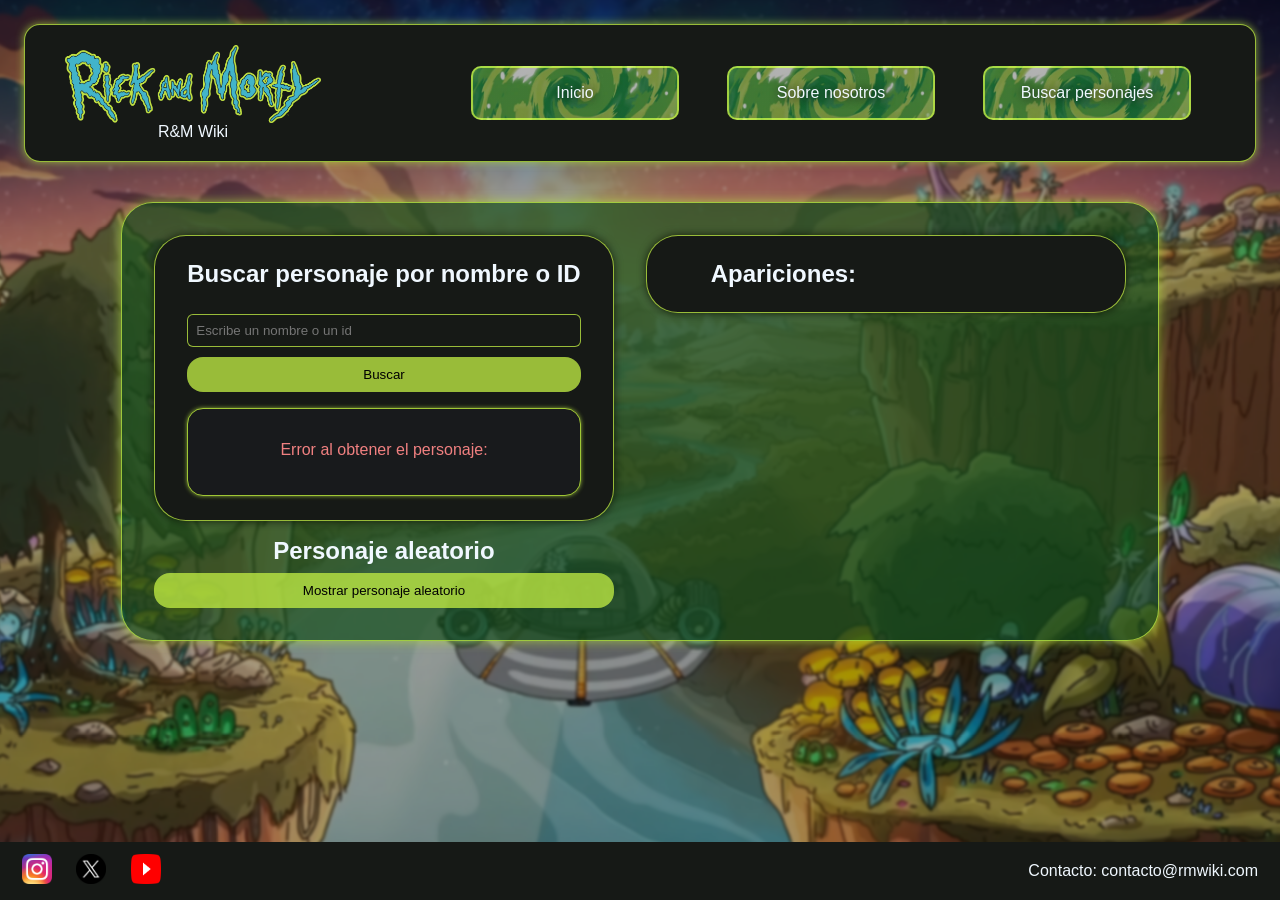
==== buscar_personaje.html @ e1c37523 "Comienzo a implementar seccion de apariciones de personaje" ====
<!DOCTYPE html>
<html lang="es">

<head>
    <meta charset="UTF-8">
    <meta name="viewport" content="width=device-width, initial-scale=1.0">
    <title>Buscar personajes | R&M Wiki</title>
    <link rel="stylesheet" href="../css/styles.css">
    <script src="script.js" defer></script>
</head>

<body>
    <header class="site-header">
        <a class="brand" href="index.html">
            <img class="brand__logo" src="media/logo.png">
            <span class="brand__name">R&M Wiki</span>
        </a>

        <nav class="site-nav">
            <a class="site-nav__link" href="index.html">Inicio</a>
            <a class="site-nav__link" href="sobre_nosotros.html">Sobre nosotros</a>
            <a class="site-nav__link" href="buscar_personaje.html">Buscar personajes</a>
        </nav>
    </header>

    <main>
        <div class="container container__busqueda container__encogido">
            <div class="buscador">
                <section class="busqueda">
                    <h2>Buscar personaje por nombre o ID</h2>
                    <form class="form" id="busqueda-form">
                        <input type="text" id="personaje-input" placeholder="Escribe un nombre o un id">
                        <button class="boton__largo" id="btn-buscar">Buscar</button>
                    </form>

                    <div class="busqueda__info" id="personaje-info">
                        <p id="error-busqueda"></p>
                        <div id="resultado-busqueda"></div>
                    </div>
                </section>
                <section class="aleatorio">
                    <h2>Personaje aleatorio</h2>
                    <button class="boton__largo" id="btn-aleatorio">Mostrar personaje aleatorio</button>

                    <div id="resultado-aleatorio"></div>
                    <p id="error-aleatorio"></p>
                </section>
            </div>

            <div class="busqueda episodios">
                <section class="episodios">
                    <h2>Apariciones: </h2>
                    <div id="resultado-busqueda-episodios"></div>
                </section>
            </div>
        </div>
    </main>

    <footer class="site-footer">
        <div class="site-footer__links">
            <a href="https://instagram.com/rmwiki" class="site-footer__link">
                <img src="media/instagram.png" alt="Instagram">
            </a>
            <a href="#" class="site-footer__link">
                <img src="media/x.png" alt="X">
            </a>
            <a href="https://youtube.com/rmwiki" class="site-footer__link">
                <img src="media/youtube.png" alt="YouTube">
            </a>
        </div>
        <a class="site-footer__text" href="mailto:contacto@rmwiki.com">Contacto: contacto@rmwiki.com</a>
    </footer>
</body>

</html>
---- css/styles.css ----
/* =========================
    ESTILOS GENERALES
   ========================= */

/* TODO: PREGUNTAR POR NOMENCLATURA DE CLASES EN HTML Y ACTUALIZAR LAS DIFERENTES A ESA */
* {
  margin: 0;
  padding: 0;
  box-sizing: border-box;
}

body {
  display: flex;
  flex-direction: column;

  font-family: 'Roboto', sans-serif;
  background: #f5f5f5;
  color: aliceblue;
}

body::before {
  content: "";
  position: fixed;
  inset: 0;
  z-index: -1;

  background-image: linear-gradient(rgba(0, 0, 0, 0.35), rgba(0, 0, 0, 0.35)),
    url("../media/bg-2.jpg");

  background-size: cover;
  background-position: center;

  filter: blur(1.5px);
  transform: scale(1.05);
}

html,
body {
  height: 100%;
}

main {
  flex: 1;
}

.container {
  width: 80%;
  margin: 1rem auto;
  background-color: #154e1dad;
  border: 0.1rem solid #bfeb44c6;

  /* box-shadow: 0px 0px 4rem #000000; */
  box-shadow: 0px 0px 0.75rem #b4de42bc;

  border-radius: 2rem;
  padding: 2rem;
}

.container__encogido {
  width: fit-content;
}

/* =========================
    HEADER / MENU
   ========================= */
.site-header {
  display: flex;
  justify-content: space-between;
  align-items: center;

  background-color: #161916;
  color: aliceblue;

  margin: 1.5rem;
  padding: 1.25rem 2.5rem;

  border: 0.1rem solid #bfeb44c6;
  box-shadow: 0px 0px 0.5rem #b4de42bc;
  border-radius: 1rem;
}

.brand {
  display: flex;
  flex-direction: column;
  justify-content: center;
  align-items: center;
  text-decoration: none;
  color: aliceblue;
}

.brand__logo:hover {
  animation: animacionGiro 2s infinite alternate ease-in-out;

}

.brand__logo {
  width: 16rem;
}

.site-nav {
  display: flex;
  flex-direction: row;

  color: aliceblue;
  text-decoration: none;
}

.site-nav a {
  display: flex;
  justify-content: center;

  padding: 1rem 2rem;
  margin-inline: 1.5rem;
  width: 13rem;

  background-image:
    linear-gradient(rgba(0, 0, 0, 0.3), rgba(0, 0, 0, 0.3)),
    url("../media/portal.png");
  background-size: 16rem;
  background-position: center;
  background-repeat: no-repeat;

  border: 0.15rem solid #bfeb44c6;
  border-radius: 10px;

  color: aliceblue;

  text-decoration: none;
  text-shadow: 1px 1px 10px #161916;

  transition: transform 0.15s ease, background-size 0.8s ease;
}

.site-nav a:hover {
  box-shadow: 0px 0px 0.5rem #b4de42;

  background-size: 24rem;
  transform: scale(1.05);
}

.site-nav a:active {
  background-size: 14rem;
  transform: scale(1);
}

/* =========================
    INDEX (tarjetas)
   ========================= */
.page-hero {
  display: flex;
  flex-direction: column;
  align-items: center;

  color: aliceblue;
  background-color: #161916;

  border: 0.1rem solid #bfeb44c6;
  box-shadow: 0px 0px 0.75rem #b4de42bc;

  border-radius: 1rem;

  padding: 1.25rem;
  margin-bottom: 2.5rem;
}

.contador {
  margin-top: 1rem;
  color: gold;
}

.grid {
  display: flex;
  flex-wrap: wrap;
  justify-content: center;

  gap: 3rem;
}

.card {
  display: flex;
  overflow: hidden;
  flex-direction: column;

  background: #161916;
  color: aliceblue;

  border: 0.15rem solid #bfeb44c6;
  box-shadow: 0px 0px 0.75rem #000000e8;

  width: 16rem;
  border-radius: 1rem;

  transition: transform 0.3s ease;
}

.card:hover {
  animation: animacionFlotando 0.75s infinite alternate ease-in-out;
}

.card_header {
  display: flex;
  flex-wrap: wrap;
  flex-direction: column;
  align-items: flex-end;
}

.card img {
  width: 100%;
  height: 17rem;

  transition: transform 0.3s ease;
  margin-bottom: 0.25rem;
}

.card h2 {
  margin-inline: 0.25rem;
}

.card:hover img {
  transform: translateY(-14px) scale(1.1);
}

.card__meta {
  line-height: 25px;
  margin-inline: 1rem;

  color: rgba(255, 255, 255, 0.861);
}

.btn {
  display: flex;
  justify-content: center;

  margin-top: 1.25rem;
  padding: 10px 18px;

  background-color: #bfeb44c6;
  color: black;

  text-decoration: none;
  font-weight: 500;

  border: none;

  transition: background-color 0.2s ease, transform 0.25s ease;
}

.btn:hover {
  background-color: #c2ee48;
  box-shadow: 0px 0px 0.5rem #a0c735;

  transform: translateY(-1px) scale(1.1);

  font-weight: 600;
}

.btn:active {
  transform: translateY(0px);
}

.card:has(.btn:hover) {
  border-color: #c2ee48;
  box-shadow: 0px 0px 0.5rem #a0c735;
}

.vivo {
  position: absolute;

  margin: 0.75rem;
  padding: 0.25rem 1.25rem;

  background-color: #b4de42;
  color: black;
  border: #161916 1px solid;
  border-radius: 0.5rem;

  font-size: small;
}

.muerto {
  position: absolute;

  margin: 0.75rem;
  padding: 0.25rem 1.25rem;

  background-color: #d04646;
  color: black;
  border: #161916 1px solid;
  border-radius: 0.5rem;

  font-size: small;
}

.card_body_header {
  display: flex;
  flex-direction: row;
  justify-content: space-between;
  align-items: center;

  margin: 0.75rem 0.75rem;

}

.btn-favo {
  padding: 0.75rem;

  background: url("../media/fav-icon.png");
  background-size: contain;
  background-repeat: no-repeat;
  background-position: center;

  text-decoration: none;
  font-weight: 500;

  border: none;

  background-size: cover;
}

@keyframes animacionFlotando {
  to {
    transform: translateY(-5px);
  }
}

@keyframes animacionGiro {
  from {
    transform: rotate(0deg);
  }

  50% {
    transform: rotate(-2deg) scale(1.03);
  }

  to {
    transform: rotate(0deg);
  }
}

.tarjeta-favorito {
  border: 0.15rem solid gold;
  box-shadow: 0px 0px 0.25rem gold;
}


.tarjeta-favorito h2 {
  color: gold;
}

.tarjeta-favorito .btn {
  background-color: gold;
}

/* =========================
    DETALLE
   ========================= */

.detail {
  display: flex;
  flex-direction: column;
  gap: 3rem;

  min-height: auto;

  border: 0.1rem solid #bfeb44c6;
  box-shadow: 0px 0px 0.5rem #070901bc;

  height: 100%;

  border-radius: 2rem;
  background-color: #161916;
  padding: 3rem 2rem;
}

.detail__encogido {
  width: 29rem;
}

.detail__top {
  display: flex;
  gap: 1.5rem;
}

.detail__info {
  display: flex;
  flex-direction: column;
  justify-content: space-evenly;

  background-color: #181a1c;

  width: 100%;
  padding: 2rem;

  border-radius: 1rem;

  border: #a0c735 1px solid;
  box-shadow: 0px 0px 0.25rem #b4de42bc;

  color: aliceblue;
}

.detail__esconder {
  display: none;
}

.detail img {
  width: 30rem;
  height: 25rem;
  border-radius: 1rem;
}

.detail h1 {
  margin-bottom: 10px;
}

.detail ul {
  margin-top: 10px;

  list-style: none;
}

.btn_detalle {
  display: flex;
  justify-content: center;

  padding: 10px 18px;
  margin-top: 1rem;

  background-color: #bfeb44c6;
  color: black;

  text-decoration: none;
  font-weight: 500;

  border-radius: 16px;
  border: none;

  transition: background-color 0.2s ease, transform 0.25s ease;
}

.btn_detalle:hover {
  background-color: #c2ee48;
  box-shadow: 0px 0px 0.5rem #a0c735;

  transform: translateY(-1px);

  font-weight: 500;
}

.btn_detalle:active {
  transform: translateY(0);
}

.boton__largo {
  display: flex;
  justify-content: center;

  padding: 10px 18px;

  width: 100%;

  background-color: #bfeb44c6;
  color: black;

  text-decoration: none;
  font-weight: 500;

  border-radius: 16px;
  border: none;

  transition: background-color 0.2s ease, transform 0.25s ease;
}

.boton__largo:hover {
  background-color: #c2ee48;
  box-shadow: 0px 0px 0.5rem #a0c735;

  transform: translateY(-2px);

  font-weight: 600;
}

.boton__largo:active {
  transform: translateY(0px);
}

/* =========================
    CONTRIBUIR (formulario)
   ========================= */
.contribuir {
  display: flex;
  flex-direction: column;
  justify-content: space-between;

  background-color: #161916;
  border: 0.1rem solid #bfeb44c6;

  padding: 2rem;

  border: #a0c735 1px solid;
  border-radius: 1rem;
  box-shadow: 0px 0px 1rem #000000be;

  color: aliceblue;
}

.form input,
.form select,
.form textarea {
  padding: 8px;
  margin: 10px 0px;
  width: 100%;

  background-color: #161916;
  color: aliceblue;

  border: 1px solid #bfeb44c6;
  border-radius: 6px;
}

.form input:focus,
.form select:focus,
.form textarea:focus {
  outline: none;
  border: 1px solid #bfeb44;
  box-shadow: 0 0 6px #bfeb44;
}

.form__radio {
  display: flex;
  align-items: center;
  gap: 10px;
  margin: 1rem 1.5rem;

  width: 4rem;
}

.form__fieldset {
  border: #b4de42 1px solid;
}

.form__legend {
  margin-left: 1rem;
}

.btn_form {
  display: flex;
  justify-content: center;
  align-items: center;

  width: 100%;
  height: 2.75rem;
  margin-top: 2rem;


  background-color: #bfeb44c6;
  color: black;

  text-decoration: none;
  font-size: 1.25rem;
  font-weight: 600;

  border-radius: 16px;
  border: none;

  transition: background-color 0.2s ease, transform 0.2s ease;
}

.btn_form:hover {
  background-color: #c2ee48;
  box-shadow: 0px 0px 0.5rem #a0c735;

  transform: translateY(-5px);

}

.btn_form:active {
  transform: translateY(0);
}

/* =========================
    SOBRE NOSOTROS
   ========================= */

.about {
  display: flex;
  flex-direction: column;
  align-items: center;
  justify-content: space-between;

  background-color: #161916;
  border: 0.1rem solid #bfeb44c6;

  padding: 2.5rem;

  border: #a0c735 1px solid;
  border-radius: 1rem;
  box-shadow: 0px 0px 1rem #000000be;

  color: aliceblue;
}

.about__title {
  margin-bottom: 1rem;
}

.about_intro {
  padding: 1rem;
  background-color: #181a1c;
  border: 0.1rem solid #bfeb44c6;
  box-shadow: 0px 0px 0.5rem #b4de42bc;
  border-radius: 1rem;

  width: 100%;
}

.about__list {
  padding: 1rem;
  width: 100%;

  background-color: #181a1c;
  box-shadow: 0px 0px 0.5rem #b4de42bc;

  border: 0.1rem solid #bfeb44c6;
  border-radius: 1rem;
}

.about__list ol {
  list-style-type: decimal;
  list-style-position: inside;
}

li {
  margin-block: 0.75rem;
}

.team {
  display: flex;
  flex-direction: column;
  align-items: center;

  padding: 1rem;
  margin-top: 2rem;

  width: 100%;
  height: 100%;

  background-color: #181a1c;
  box-shadow: 0px 0px 0.5rem #b4de42bc;

  border: 0.1rem solid #bfeb44c6;
  border-radius: 1rem;
}

.about__subtitle {
  margin-bottom: 1rem;
}

.team__members {
  display: flex;
  flex-wrap: wrap;
  flex-direction: row;
  justify-content: center;
  gap: 5rem;
  margin: 1rem;
  animation: animacionFlotando 1s infinite alternate linear;

}

.team__member {
  display: flex;
  flex-direction: column;
  align-items: center;

  width: 12rem;

  background: #161916;

  border: 0.15rem solid #bfeb44c6;
  box-shadow: 0px 0px 0.75rem #000000bc;

  border-radius: 1rem;
}

.about p {
  margin: 1rem;
}

/* =========================
    BUSCAR PERSONAJES
   ========================= */

.busqueda {
  display: flex;
  flex-direction: column;
  gap: 1rem;

  min-height: auto;

  border: 0.1rem solid #bfeb44c6;
  box-shadow: 0px 0px 0.5rem #070901bc;

  height: 100%;

  border-radius: 2rem;
  background-color: #161916;
  padding: 1.5rem 2rem;
}

.busqueda__titulo {
  text-align: center;
  max-width: 19rem;
}

.busqueda__imagen {
  margin: 1rem;
  height: 15rem;
  width: 15rem;
}

.busqueda__info {
  display: flex;
  flex-direction: column;
  justify-content: space-evenly;
  align-items: center;

  background-color: #181a1c;

  width: 100%;
  padding: 2rem;
  gap: 0.25rem;

  border-radius: 1rem;

  border: #a0c735 1px solid;
  box-shadow: 0px 0px 0.25rem #b4de42bc;

  color: aliceblue;
}

#error-busqueda {
  color: lightcoral;
}

.aleatorio {
  display: flex;
  flex-direction: column;
  align-items: center;
  margin-top: 1rem;
}

.aleatorio h2 {
  margin-bottom: 0.5rem;
}

.episodios {
  margin-left: 2rem;
  width: 30rem;
  height: 100%;
}

.buscador {
  display: flex;
  flex-direction: column;
}

.container__busqueda {
  display: flex;
  flex-direction: row;
}


/* =========================
    FOOTER
   ========================= */

.site-footer {
  display: flex;
  align-items: center;
  justify-content: space-between;

  background-color: #161916;
  color: aliceblue;

  padding: 0.75rem;
}

.site-footer a {
  color: aliceblue;
  margin: 0 10px;
  text-decoration: none;
}

.site-footer a:hover {
  color: #a0c735;
  margin: 0 10px;
  text-decoration: none;
}

.site-footer__link img {
  width: 30px;
  height: 30px;
}
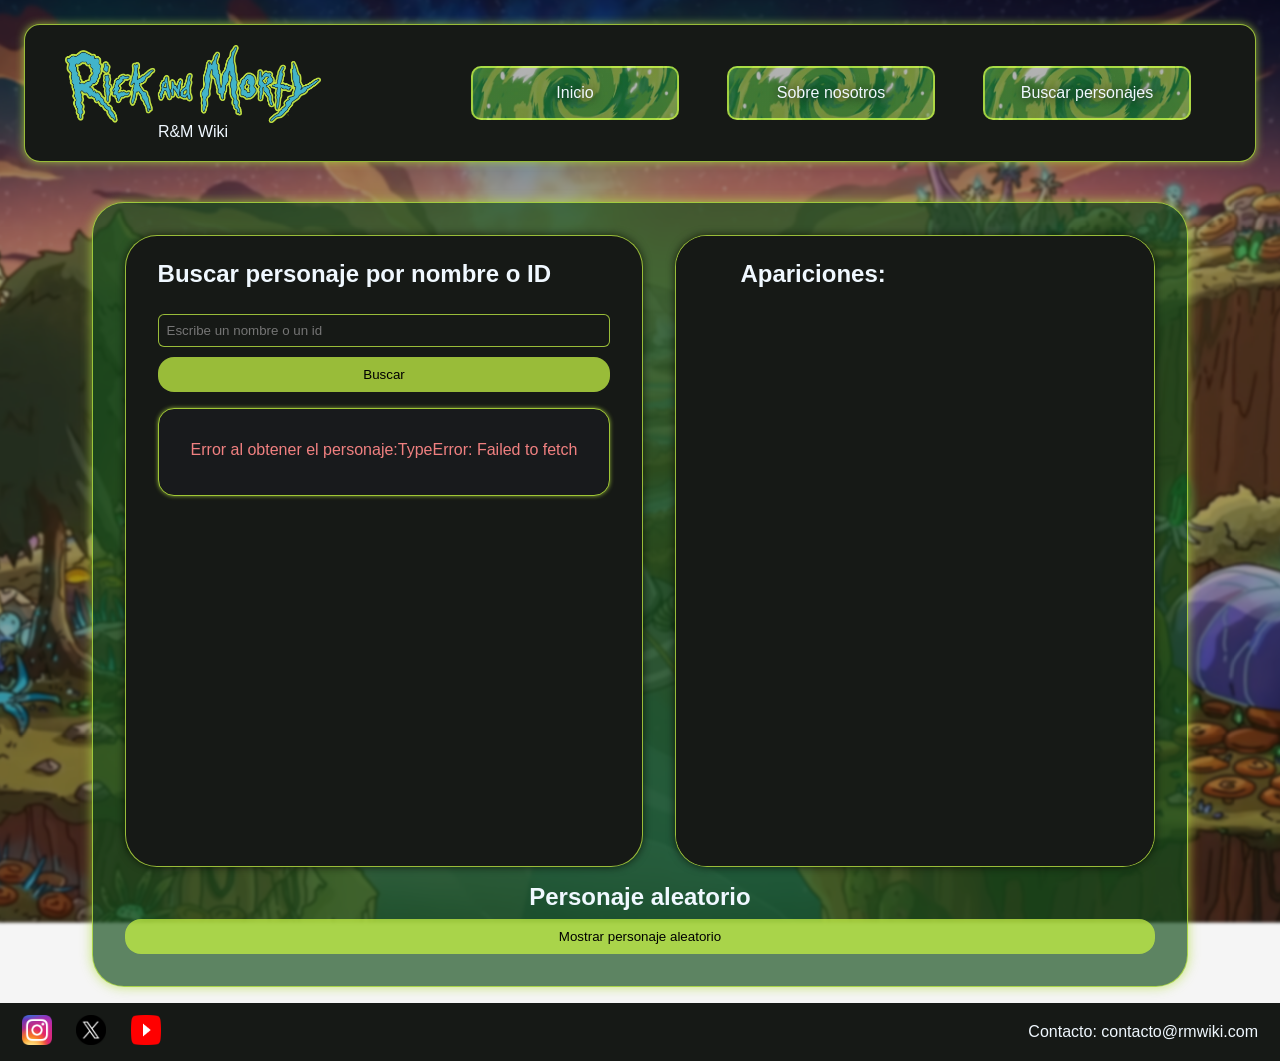
==== commit 79b40905: "Estilizado del nuevo apartado" ====
--- a/buscar_personaje.html
+++ b/buscar_personaje.html
@@ -38,21 +38,24 @@
                         <div id="resultado-busqueda"></div>
                     </div>
                 </section>
-                <section class="aleatorio">
-                    <h2>Personaje aleatorio</h2>
-                    <button class="boton__largo" id="btn-aleatorio">Mostrar personaje aleatorio</button>
 
-                    <div id="resultado-aleatorio"></div>
-                    <p id="error-aleatorio"></p>
-                </section>
+                <div class="busqueda episodios">
+                    <section class="episodios">
+                        <h2>Apariciones: </h2>
+                        <div id="resultado-episodios"></div>
+                    </section>
+                </div>
             </div>
 
-            <div class="busqueda episodios">
-                <section class="episodios">
-                    <h2>Apariciones: </h2>
-                    <div id="resultado-busqueda-episodios"></div>
-                </section>
-            </div>
+
+            <section class="aleatorio">
+                <h2>Personaje aleatorio</h2>
+                <button class="boton__largo" id="btn-aleatorio">Mostrar personaje aleatorio</button>
+
+                <div id="resultado-aleatorio"></div>
+                <p id="error-aleatorio"></p>
+            </section>
+
         </div>
     </main>
 
--- a/css/styles.css
+++ b/css/styles.css
@@ -700,7 +700,7 @@
   border: 0.1rem solid #bfeb44c6;
   box-shadow: 0px 0px 0.5rem #070901bc;
 
-  height: 100%;
+  max-height: 100%;
 
   border-radius: 2rem;
   background-color: #161916;
@@ -756,17 +756,26 @@
 .episodios {
   margin-left: 2rem;
   width: 30rem;
-  height: 100%;
+  overflow: auto;
+  height: 39.5rem;
+}
+
+.episodios h2 {
+  margin-bottom: 1.5rem;
+}
+
+.episodios li {
+  margin: 0rem;
 }
 
 .buscador {
   display: flex;
-  flex-direction: column;
+  flex-direction: row;
 }
 
 .container__busqueda {
   display: flex;
-  flex-direction: row;
+  flex-direction: column;
 }
 
 
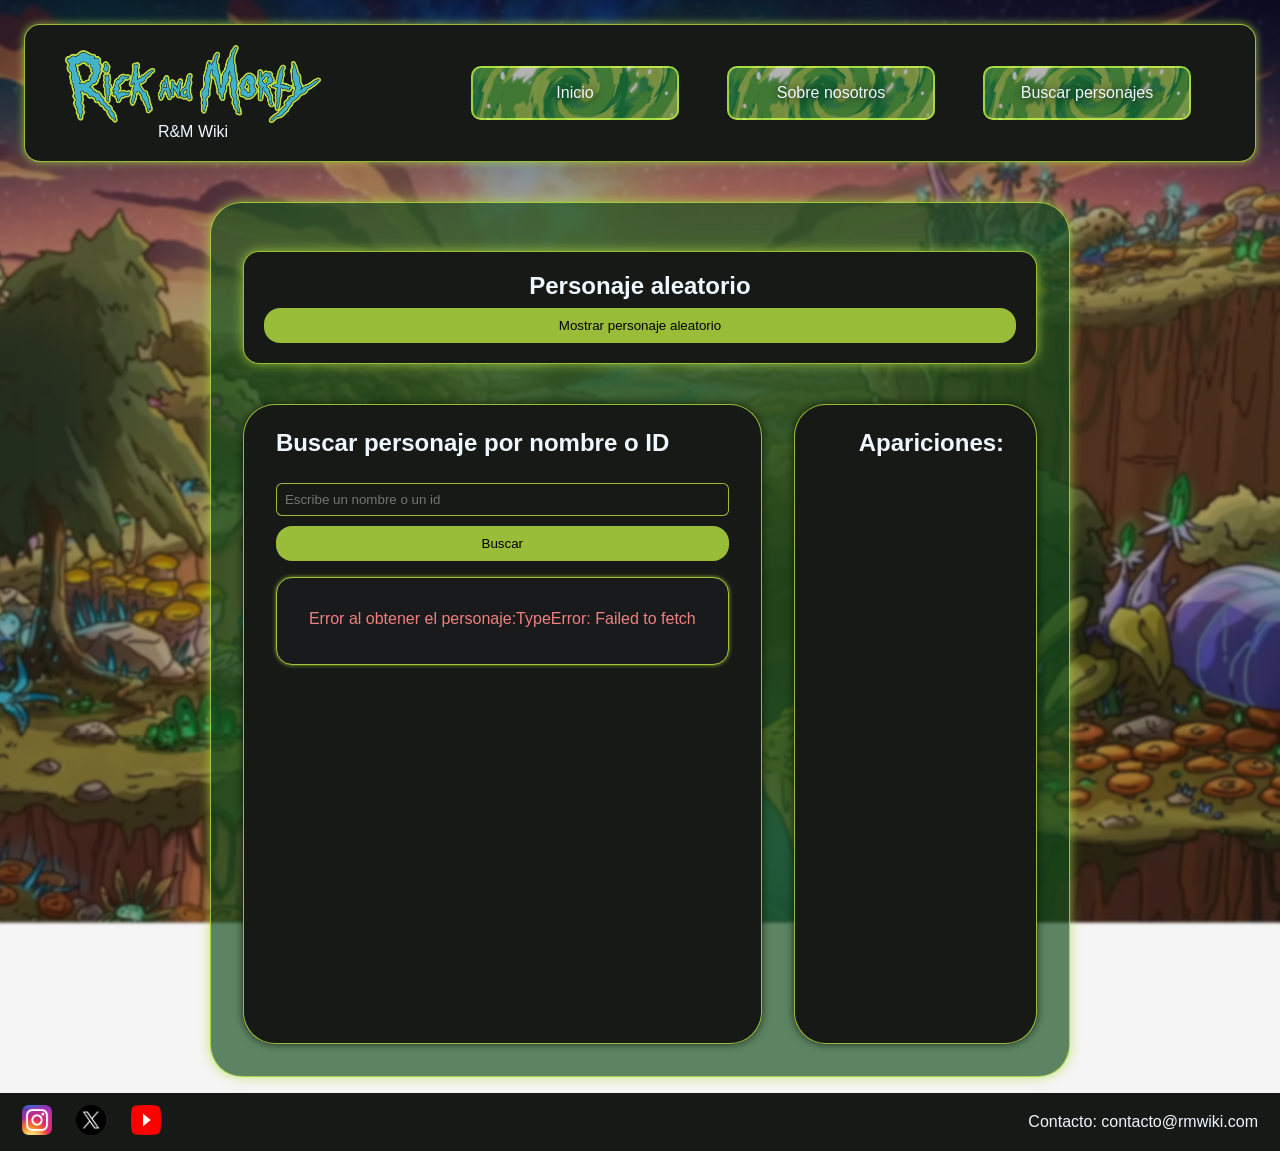
==== commit ff068e10: "Terminado de estilizar página de busqueda de personajes" ====
--- a/buscar_personaje.html
+++ b/buscar_personaje.html
@@ -25,6 +25,14 @@
 
     <main>
         <div class="container container__busqueda container__encogido">
+            <section class="page-hero aleatorio">
+                <h2>Personaje aleatorio</h2>
+                <button class="boton__largo" id="btn-aleatorio">Mostrar personaje aleatorio</button>
+
+                <div id="resultado-aleatorio"></div>
+                <p id="error-aleatorio"></p>
+            </section>
+
             <div class="buscador">
                 <section class="busqueda">
                     <h2>Buscar personaje por nombre o ID</h2>
@@ -46,16 +54,6 @@
                     </section>
                 </div>
             </div>
-
-
-            <section class="aleatorio">
-                <h2>Personaje aleatorio</h2>
-                <button class="boton__largo" id="btn-aleatorio">Mostrar personaje aleatorio</button>
-
-                <div id="resultado-aleatorio"></div>
-                <p id="error-aleatorio"></p>
-            </section>
-
         </div>
     </main>
 
--- a/css/styles.css
+++ b/css/styles.css
@@ -746,6 +746,8 @@
   display: flex;
   flex-direction: column;
   align-items: center;
+
+  background-color: #161916;
   margin-top: 1rem;
 }
 
@@ -755,9 +757,8 @@
 
 .episodios {
   margin-left: 2rem;
-  width: 30rem;
-  overflow: auto;
-  height: 39.5rem;
+  padding-inline: 1rem;
+  overflow-x: auto;
 }
 
 .episodios h2 {
@@ -771,6 +772,7 @@
 .buscador {
   display: flex;
   flex-direction: row;
+  height: 40rem;
 }
 
 .container__busqueda {
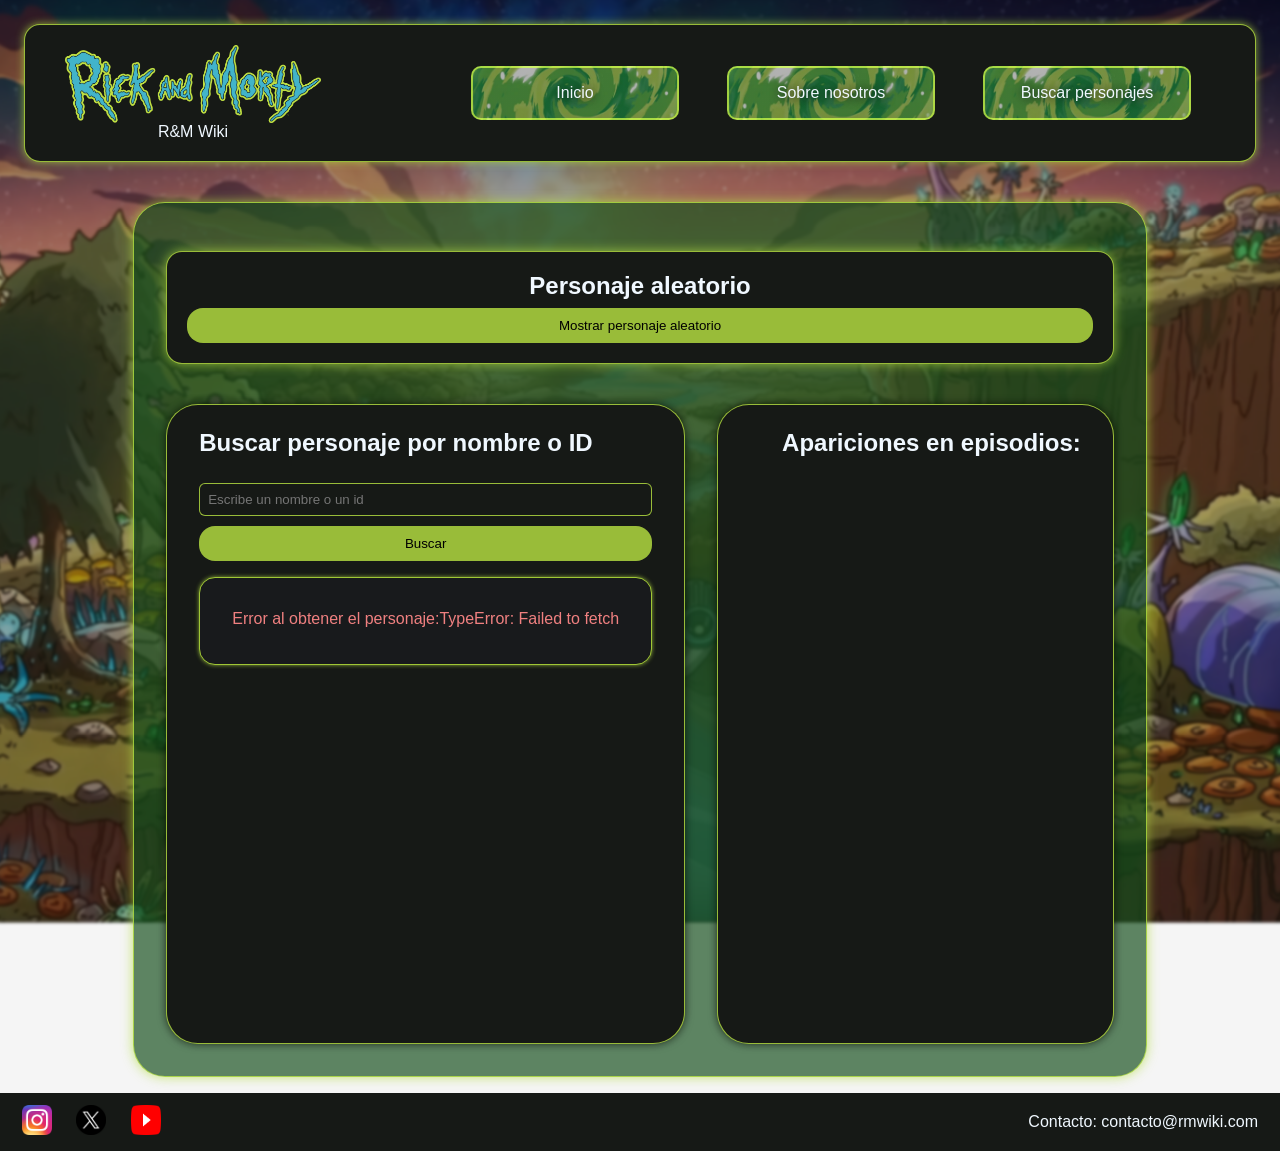
==== commit 7df93e85: "Renombrado subtitulo de apariciones" ====
--- a/buscar_personaje.html
+++ b/buscar_personaje.html
@@ -49,7 +49,7 @@
 
                 <div class="busqueda episodios">
                     <section class="episodios">
-                        <h2>Apariciones: </h2>
+                        <h2>Apariciones en episodios: </h2>
                         <div id="resultado-episodios"></div>
                     </section>
                 </div>
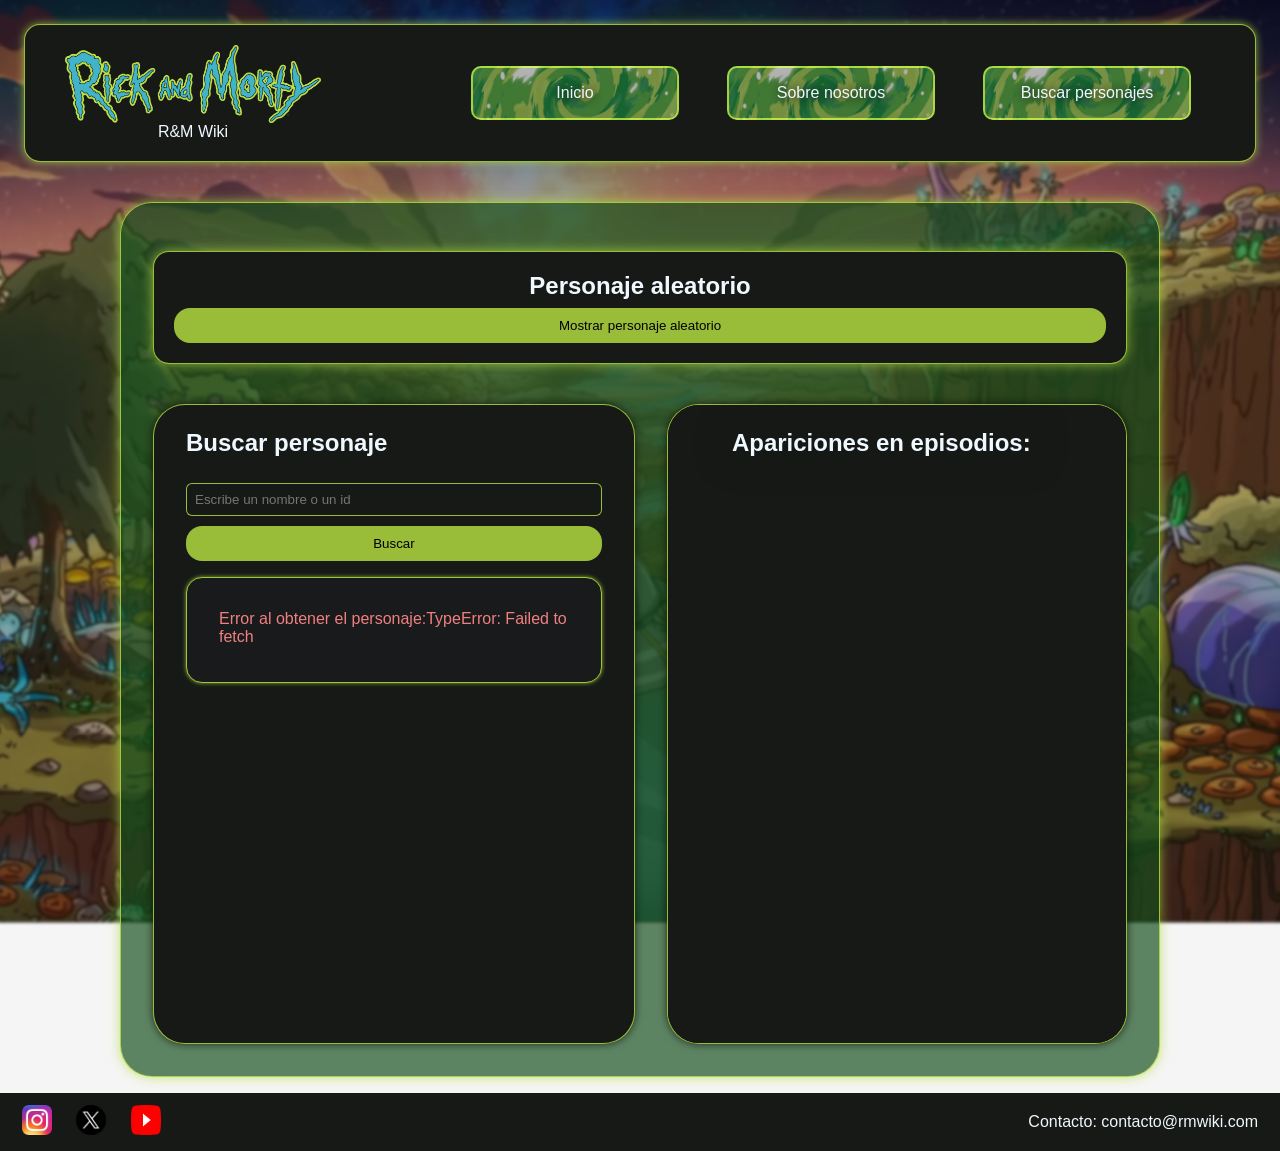
==== commit 19f089c9: "Añadido sombra a titulo de apariciones" ====
--- a/buscar_personaje.html
+++ b/buscar_personaje.html
@@ -35,7 +35,7 @@
 
             <div class="buscador">
                 <section class="busqueda">
-                    <h2>Buscar personaje por nombre o ID</h2>
+                    <h2>Buscar personaje</h2>
                     <form class="form" id="busqueda-form">
                         <input type="text" id="personaje-input" placeholder="Escribe un nombre o un id">
                         <button class="boton__largo" id="btn-buscar">Buscar</button>
--- a/css/styles.css
+++ b/css/styles.css
@@ -756,15 +756,12 @@
 }
 
 .episodios {
+  min-width: 27rem;
   margin-left: 2rem;
   padding-inline: 1rem;
   overflow-x: auto;
 }
 
-.episodios h2 {
-  margin-bottom: 1.5rem;
-}
-
 .episodios li {
   margin: 0rem;
 }
@@ -778,6 +775,18 @@
 .container__busqueda {
   display: flex;
   flex-direction: column;
+  max-width: 65rem;
+}
+
+.episodios h2 {
+  position: absolute;
+  margin-bottom: 1.5rem;
+  background-color: #161916b1;
+  box-shadow: 0px 0px 2rem #161916;
+}
+
+#resultado-episodios {
+  margin-top: 3.50rem;
 }
 
 
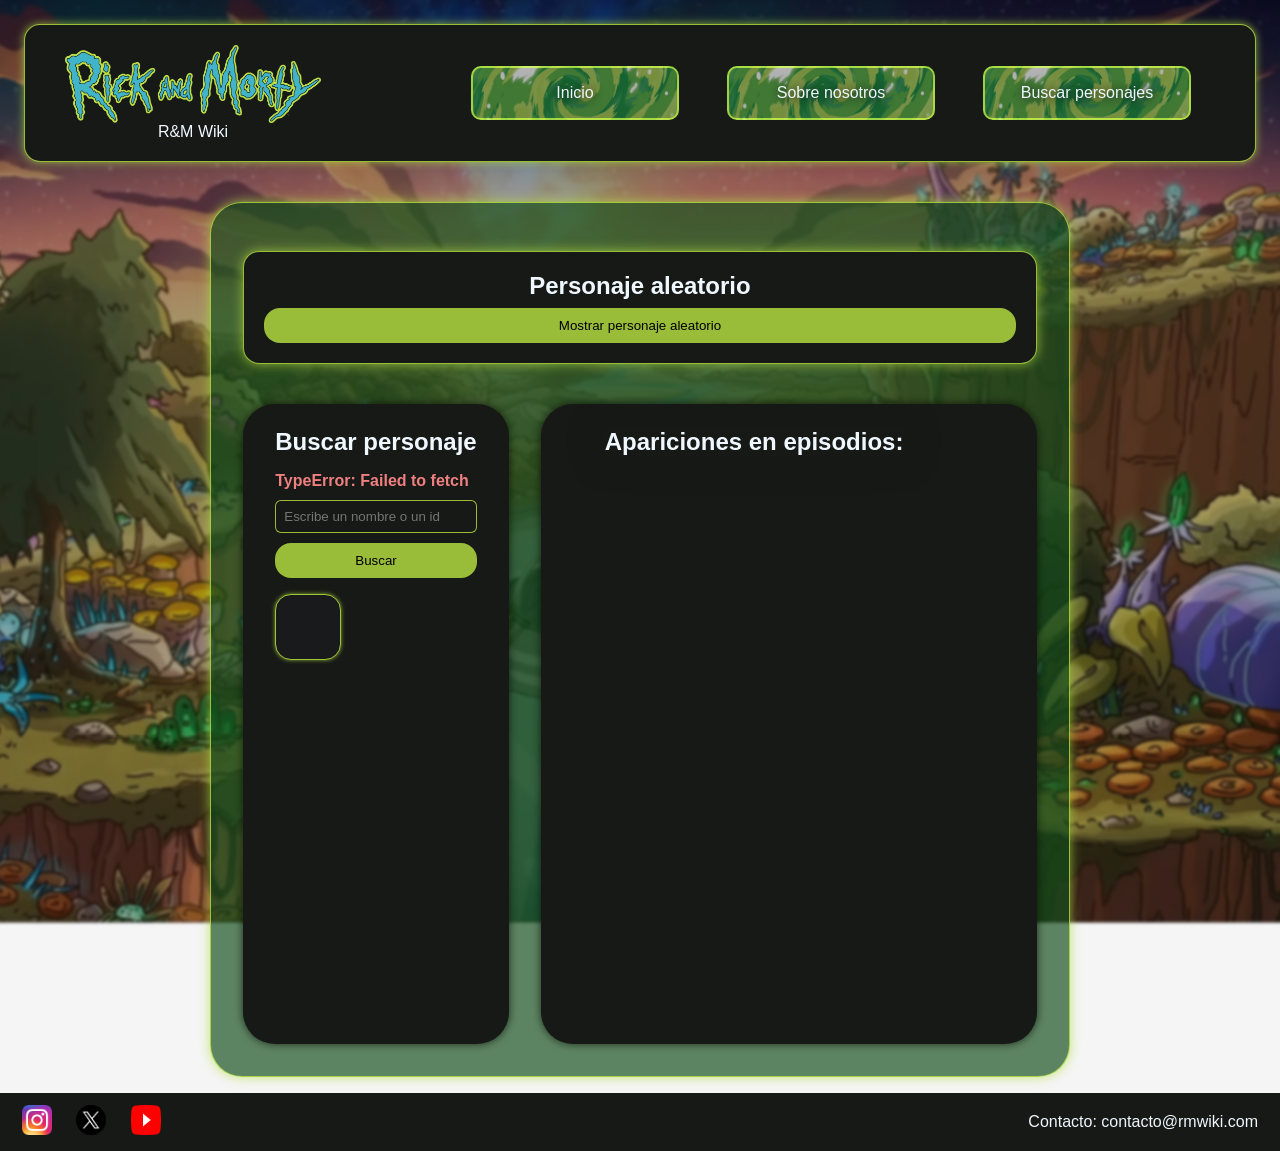
==== commit 296f7aff: "Añadida posibilidad de buscar por nombre a los personajes Mejor ajuste del tamaño de los contenedore" ====
--- a/buscar_personaje.html
+++ b/buscar_personaje.html
@@ -37,12 +37,12 @@
                 <section class="busqueda">
                     <h2>Buscar personaje</h2>
                     <form class="form" id="busqueda-form">
+                        <p id="error-busqueda">ASDSADSA</p>
                         <input type="text" id="personaje-input" placeholder="Escribe un nombre o un id">
                         <button class="boton__largo" id="btn-buscar">Buscar</button>
                     </form>
 
                     <div class="busqueda__info" id="personaje-info">
-                        <p id="error-busqueda"></p>
                         <div id="resultado-busqueda"></div>
                     </div>
                 </section>
--- a/css/styles.css
+++ b/css/styles.css
@@ -695,12 +695,10 @@
   flex-direction: column;
   gap: 1rem;
 
-  min-height: auto;
-
-  border: 0.1rem solid #bfeb44c6;
+  /* border: 0.1rem solid #bfeb44c6; */
   box-shadow: 0px 0px 0.5rem #070901bc;
 
-  max-height: 100%;
+  height: 40rem;
 
   border-radius: 2rem;
   background-color: #161916;
@@ -709,7 +707,7 @@
 
 .busqueda__titulo {
   text-align: center;
-  max-width: 19rem;
+  white-space: nowrap;
 }
 
 .busqueda__imagen {
@@ -726,7 +724,8 @@
 
   background-color: #181a1c;
 
-  width: 100%;
+  width: fit-content;
+  min-width: auto;
   padding: 2rem;
   gap: 0.25rem;
 
@@ -740,6 +739,7 @@
 
 #error-busqueda {
   color: lightcoral;
+  font-weight: 600;
 }
 
 .aleatorio {
@@ -769,13 +769,11 @@
 .buscador {
   display: flex;
   flex-direction: row;
-  height: 40rem;
 }
 
 .container__busqueda {
   display: flex;
   flex-direction: column;
-  max-width: 65rem;
 }
 
 .episodios h2 {
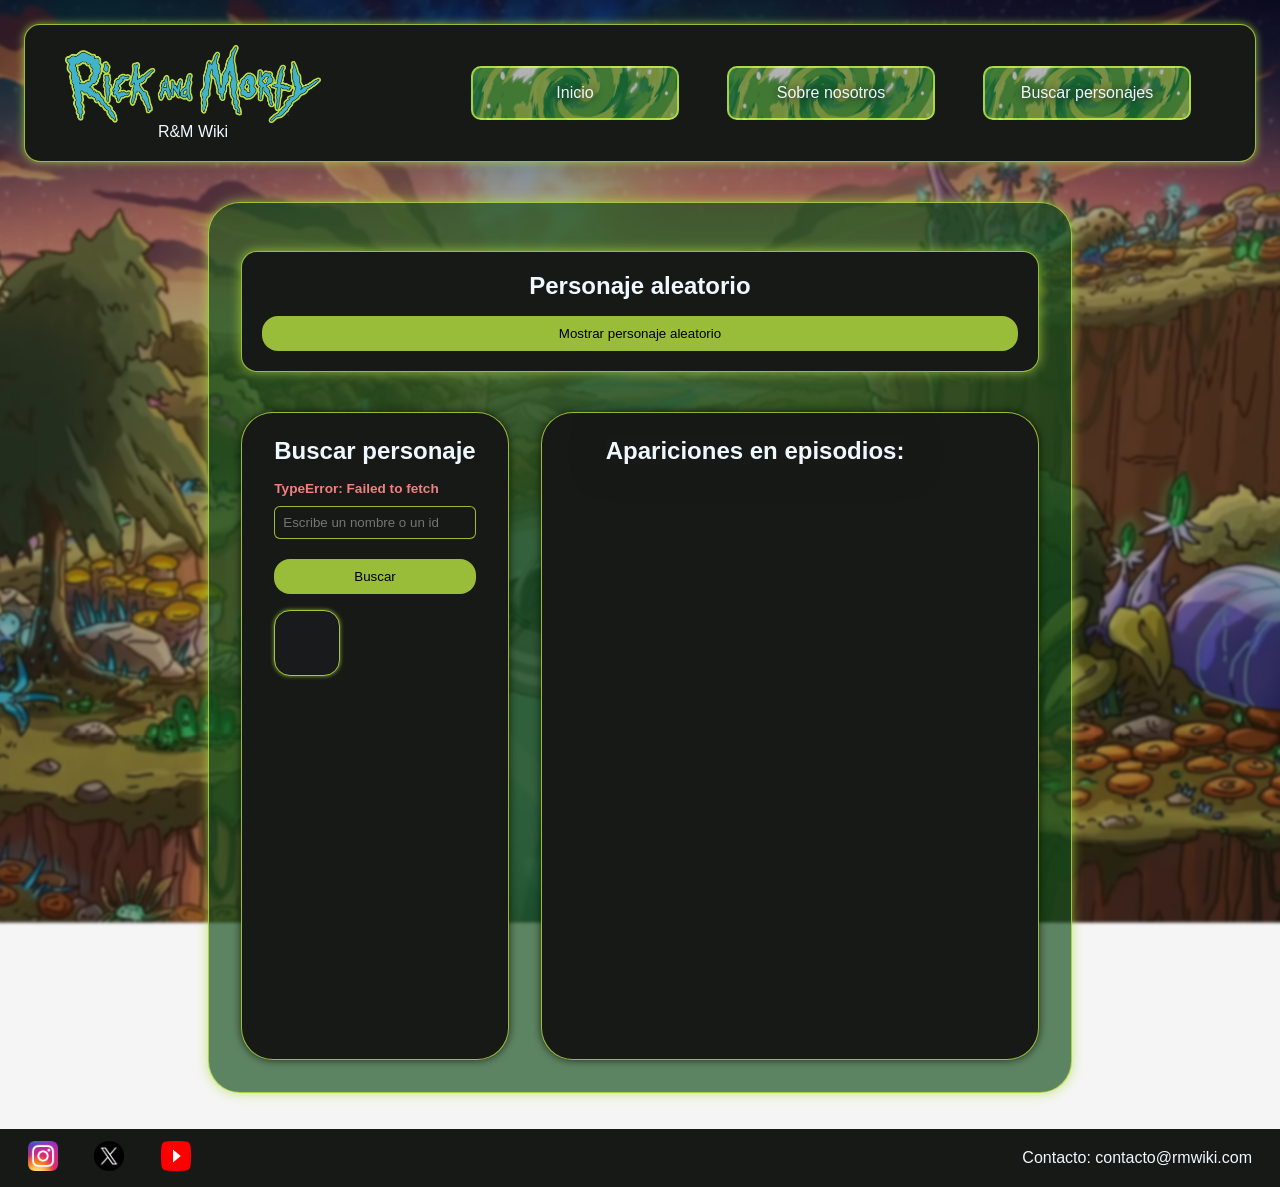
==== commit c89f7b4c: "Pulido final" ====
--- a/buscar_personaje.html
+++ b/buscar_personaje.html
@@ -36,7 +36,7 @@
             <div class="buscador">
                 <section class="busqueda">
                     <h2>Buscar personaje</h2>
-                    <form class="form" id="busqueda-form">
+                    <form class="estilo__barra form" id="busqueda-form">
                         <p id="error-busqueda">ASDSADSA</p>
                         <input type="text" id="personaje-input" placeholder="Escribe un nombre o un id">
                         <button class="boton__largo" id="btn-buscar">Buscar</button>
--- a/css/styles.css
+++ b/css/styles.css
@@ -2,11 +2,12 @@
     ESTILOS GENERALES
    ========================= */
 
-/* TODO: PREGUNTAR POR NOMENCLATURA DE CLASES EN HTML Y ACTUALIZAR LAS DIFERENTES A ESA */
 * {
   margin: 0;
   padding: 0;
   box-sizing: border-box;
+
+  scrollbar-color: #619f2b63 lightgreen;
 }
 
 body {
@@ -163,8 +164,15 @@
   margin-bottom: 2.5rem;
 }
 
+.page-hero__subtitle {
+  font-size: 1.15rem;
+  margin-top: 0.25rem;
+  color: rgba(255, 255, 255, 0.861);
+}
+
 .contador {
   margin-top: 1rem;
+  font-size: 1.25rem;
   color: gold;
 }
 
@@ -242,14 +250,14 @@
 
   border: none;
 
-  transition: background-color 0.2s ease, transform 0.25s ease;
+  transition: background-color 0.2s ease, transform 0.15s ease;
 }
 
 .btn:hover {
   background-color: #c2ee48;
   box-shadow: 0px 0px 0.5rem #a0c735;
 
-  transform: translateY(-1px) scale(1.1);
+  transform: translateY(-3px) scale(1.1);
 
   font-weight: 600;
 }
@@ -263,32 +271,28 @@
   box-shadow: 0px 0px 0.5rem #a0c735;
 }
 
-.vivo {
+.etiqueta {
   position: absolute;
 
   margin: 0.75rem;
   padding: 0.25rem 1.25rem;
 
-  background-color: #b4de42;
-  color: black;
+  font-weight: 450;
+
+  color: #ffffff;
   border: #161916 1px solid;
   border-radius: 0.5rem;
 
   font-size: small;
 }
 
+.vivo {
+  background-color: #529001;
+
+}
+
 .muerto {
-  position: absolute;
-
-  margin: 0.75rem;
-  padding: 0.25rem 1.25rem;
-
-  background-color: #d04646;
-  color: black;
-  border: #161916 1px solid;
-  border-radius: 0.5rem;
-
-  font-size: small;
+  background-color: #bb2828;
 }
 
 .card_body_header {
@@ -373,7 +377,7 @@
 }
 
 .detail__encogido {
-  width: 29rem;
+  width: fit-content;
 }
 
 .detail__top {
@@ -404,7 +408,7 @@
 }
 
 .detail img {
-  width: 30rem;
+  width: 25rem;
   height: 25rem;
   border-radius: 1rem;
 }
@@ -435,14 +439,14 @@
   border-radius: 16px;
   border: none;
 
-  transition: background-color 0.2s ease, transform 0.25s ease;
+  transition: background-color 0.2s ease, transform 0.15s ease;
 }
 
 .btn_detalle:hover {
   background-color: #c2ee48;
   box-shadow: 0px 0px 0.5rem #a0c735;
 
-  transform: translateY(-1px);
+  transform: translateY(-3px);
 
   font-weight: 500;
 }
@@ -468,14 +472,14 @@
   border-radius: 16px;
   border: none;
 
-  transition: background-color 0.2s ease, transform 0.25s ease;
+  transition: background-color 0.2s ease, transform 0.15s ease;
 }
 
 .boton__largo:hover {
   background-color: #c2ee48;
   box-shadow: 0px 0px 0.5rem #a0c735;
 
-  transform: translateY(-2px);
+  transform: translateY(-3px);
 
   font-weight: 600;
 }
@@ -593,30 +597,26 @@
 
   padding: 2.5rem;
 
-  border: #a0c735 1px solid;
   border-radius: 1rem;
   box-shadow: 0px 0px 1rem #000000be;
 
   color: aliceblue;
 }
 
+.about__text {
+  font-size: 1.15rem;
+}
+
 .about__title {
-  margin-bottom: 1rem;
-}
-
-.about_intro {
-  padding: 1rem;
-  background-color: #181a1c;
-  border: 0.1rem solid #bfeb44c6;
-  box-shadow: 0px 0px 0.5rem #b4de42bc;
-  border-radius: 1rem;
-
+  margin-bottom: 0.5rem;
+  color: rgba(255, 255, 255, 0.861);
+}
+
+.about__list {
+  padding: 2rem;
   width: 100%;
-}
-
-.about__list {
-  padding: 1rem;
-  width: 100%;
+
+  font-size: 1.15rem;
 
   background-color: #181a1c;
   box-shadow: 0px 0px 0.5rem #b4de42bc;
@@ -631,7 +631,7 @@
 }
 
 li {
-  margin-block: 0.75rem;
+  margin-block: 1rem;
 }
 
 .team {
@@ -639,7 +639,7 @@
   flex-direction: column;
   align-items: center;
 
-  padding: 1rem;
+  padding: 3rem 1rem;
   margin-top: 2rem;
 
   width: 100%;
@@ -664,7 +664,6 @@
   gap: 5rem;
   margin: 1rem;
   animation: animacionFlotando 1s infinite alternate linear;
-
 }
 
 .team__member {
@@ -695,10 +694,10 @@
   flex-direction: column;
   gap: 1rem;
 
-  /* border: 0.1rem solid #bfeb44c6; */
+  border: 0.1rem solid #bfeb44c6;
   box-shadow: 0px 0px 0.5rem #070901bc;
 
-  height: 40rem;
+  height: 40.5rem;
 
   border-radius: 2rem;
   background-color: #161916;
@@ -740,6 +739,7 @@
 #error-busqueda {
   color: lightcoral;
   font-weight: 600;
+  font-size: 0.85rem;
 }
 
 .aleatorio {
@@ -752,7 +752,7 @@
 }
 
 .aleatorio h2 {
-  margin-bottom: 0.5rem;
+  margin-bottom: 1rem;
 }
 
 .episodios {
@@ -787,6 +787,11 @@
   margin-top: 3.50rem;
 }
 
+.estilo__barra input,
+.estilo__barra select,
+.estilo__barra textarea {
+  margin-bottom: 1.25rem;
+}
 
 /* =========================
     FOOTER
@@ -800,18 +805,18 @@
   background-color: #161916;
   color: aliceblue;
 
+  margin-top: 1.25rem;
   padding: 0.75rem;
 }
 
 .site-footer a {
   color: aliceblue;
-  margin: 0 10px;
+  margin: 0 1rem;
   text-decoration: none;
 }
 
 .site-footer a:hover {
   color: #a0c735;
-  margin: 0 10px;
   text-decoration: none;
 }
 
